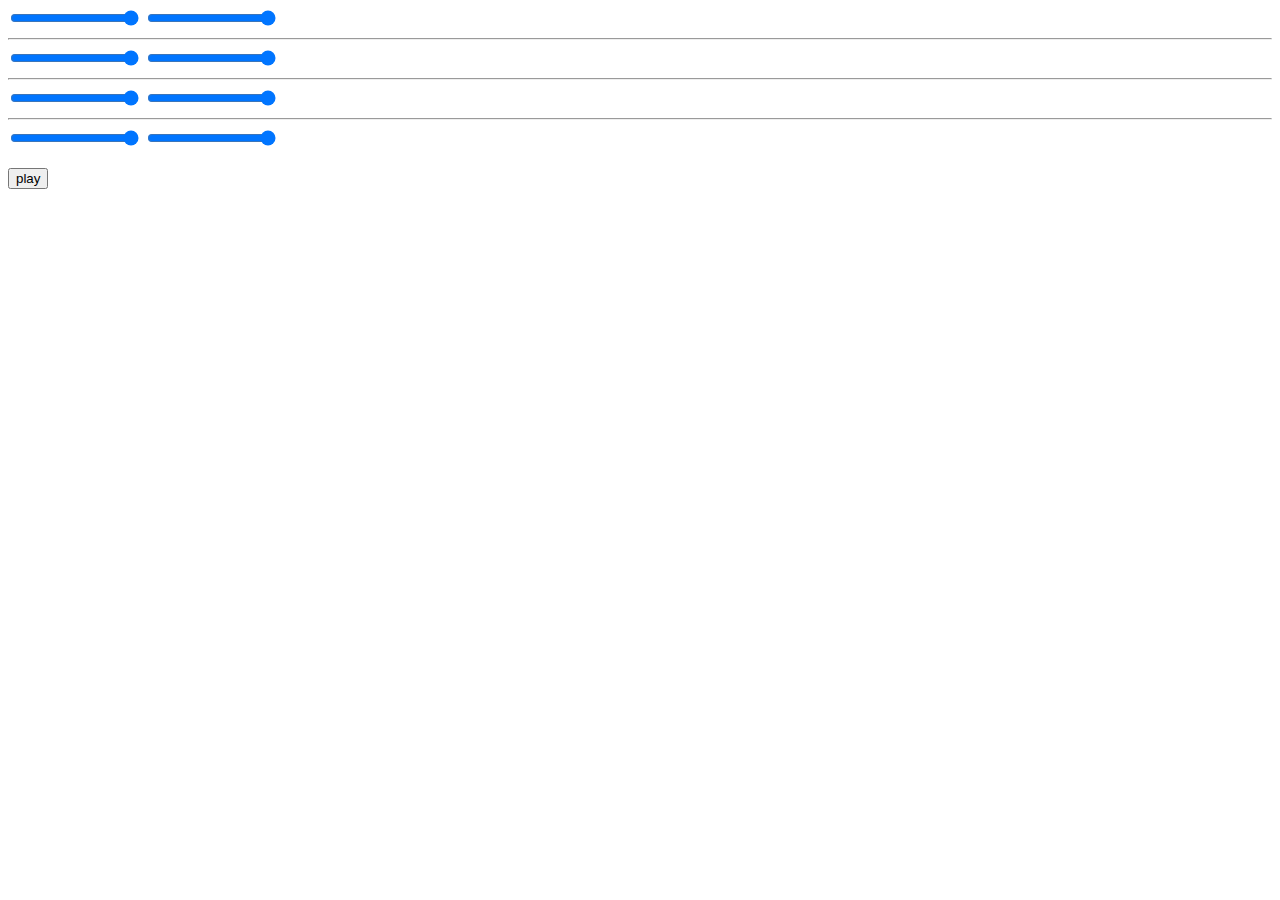
==== lfo_test.html @ 3f6ba092 "Add LFO experiment" ====
<!-- https://developer.mozilla.org/en-US/docs/Web/API/Web_Audio_API/Advanced_techniques -->

<!DOCTYPE html>
<html>
<head>
    <meta charset="utf-8">
    <meta http-equiv="X-UA-Compatible" content="IE=edge">
    <title>lfo test</title>
    <link rel="stylesheet" href="">
</head>
<body>
	<input type="range" min=1 max=6 value="440" />
	<input type="range" min=1 max=50 value="440" />
	<hr/>
	<input type="range" min=1 max=6 value="440" />
	<input type="range" min=1 max=50 value="440" />
	<hr/>
	<input type="range" min=1 max=6 value="440" />
	<input type="range" min=1 max=50 value="440" />
	<hr/>
	<input type="range" min=1 max=6 value="440" />
	<input type="range" min=1 max=50 value="440" />

	<br/>
	<br/>
	<input id="btn_play" type="button" value="play" />
<script>

var combos = [
    [440/1, 10],
    [440/2, 5],
    [440/3, 4],
    [440/4, 3],
    [440/5, 2],
    [440/6, 1]
];

var lfo_test = function (ctx, freq, lfo_freq) {
    var lfo = ctx.createOscillator(),
	    osc = ctx.createOscillator(),
	    amp = ctx.createGain();

    //set up our oscillator types
    lfo.type = 'sine';
    osc.type = 'sine';

    osc.frequency.value = freq;
    lfo.frequency.value = lfo_freq;

    //set the amplitude of the modulation
    amp.gain.setValueAtTime(1, ctx.currentTime);

    //connect the dots
    lfo.connect(amp.gain);
    osc.connect(amp).connect(ctx.destination);

    lfo.start();
    osc.start();
}

var play = function (combos) {
	ctx = new AudioContext();
    combos.map(function(val) {
        lfo_test(ctx, val[0], val[1]);
    })
}

var btn = document.getElementById("btn_play");
btn.addEventListener('click', function () {
	play(combos);
});



</script>
</body>
</html>
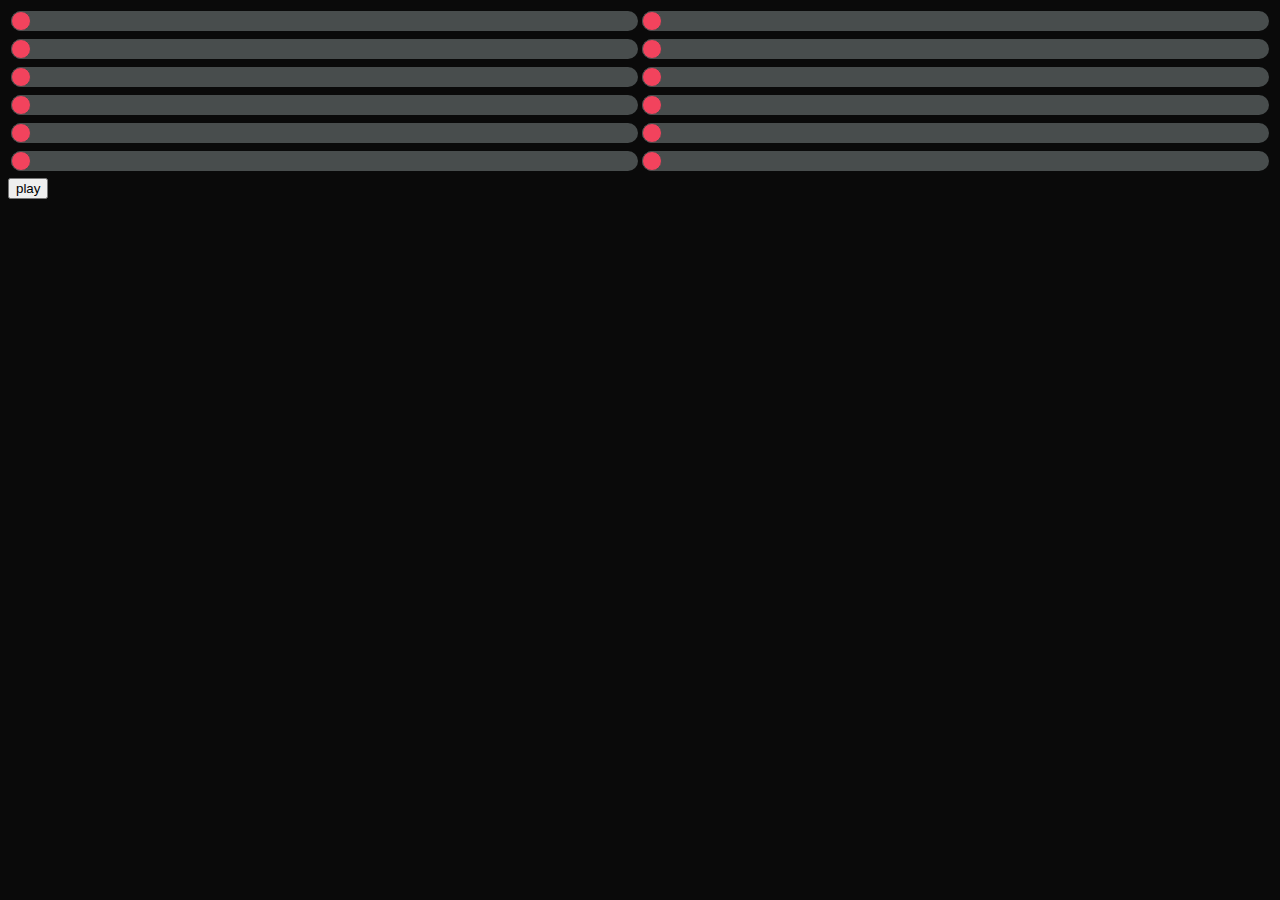
==== commit 9dfa701e: "Upgrade LFO test" ====
--- a/lfo_test.html
+++ b/lfo_test.html
@@ -7,68 +7,240 @@
     <meta http-equiv="X-UA-Compatible" content="IE=edge">
     <title>lfo test</title>
     <link rel="stylesheet" href="">
+    <style type="text/css">
+body {
+	background: rgb(10,10,10);
+}
+table {
+	width: 100%;
+}
+input[type=range].slider {
+  -webkit-appearance: none;
+  width: 100%;
+  margin: 0px 0;
+  background: transparent;
+}
+input[type=range].slider:focus {
+  outline: none;
+}
+input[type=range].slider::-webkit-slider-runnable-track {
+  width: 100%;
+  height: 20px;
+  cursor: pointer;
+  box-shadow: 0px 0px 0px #000000, 0px 0px 0px #0d0d0d;
+  background: #484d4d;
+  border-radius: 25px;
+  border: 0px solid #010101;
+}
+input[type=range].slider::-webkit-slider-thumb {
+  box-shadow: 0px 0px 0px #670000, 0px 0px 0px #810000;
+  border: 1px solid #484d4d;
+  height: 20px;
+  width: 20px;
+  border-radius: 50px;
+  background: rgba(255, 67, 95, 0.93);
+  cursor: pointer;
+  -webkit-appearance: none;
+  margin-top: 0px;
+}
+input[type=range].slider:focus::-webkit-slider-runnable-track {
+  background: #5e6565;
+}
+input[type=range].slider::-moz-range-track {
+  width: 100%;
+  height: 20px;
+  cursor: pointer;
+  box-shadow: 0px 0px 0px #000000, 0px 0px 0px #0d0d0d;
+  background: #484d4d;
+  border-radius: 25px;
+  border: 0px solid #010101;
+}
+input[type=range].slider::-moz-range-thumb {
+  box-shadow: 0px 0px 0px #670000, 0px 0px 0px #810000;
+  border: 1px solid #484d4d;
+  height: 20px;
+  width: 20px;
+  border-radius: 50px;
+  background: rgba(255, 67, 95, 0.93);
+  cursor: pointer;
+}
+input[type=range].slider::-ms-track {
+  width: 100%;
+  height: 20px;
+  cursor: pointer;
+  background: transparent;
+  border-color: transparent;
+  color: transparent;
+}
+input[type=range].slider::-ms-fill-lower {
+  background: #323535;
+  border: 0px solid #010101;
+  border-radius: 50px;
+  box-shadow: 0px 0px 0px #000000, 0px 0px 0px #0d0d0d;
+}
+input[type=range].slider::-ms-fill-upper {
+  background: #484d4d;
+  border: 0px solid #010101;
+  border-radius: 50px;
+  box-shadow: 0px 0px 0px #000000, 0px 0px 0px #0d0d0d;
+}
+input[type=range].slider::-ms-thumb {
+  box-shadow: 0px 0px 0px #670000, 0px 0px 0px #810000;
+  border: 1px solid #484d4d;
+  width: 20px;
+  border-radius: 50px;
+  background: rgba(255, 67, 95, 0.93);
+  cursor: pointer;
+  height: 20px;
+}
+input[type=range].slider:focus::-ms-fill-lower {
+  background: #484d4d;
+}
+input[type=range].slider:focus::-ms-fill-upper {
+  background: #5e6565;
+}
+
+
+    </style>
 </head>
 <body>
-	<input type="range" min=1 max=6 value="440" />
-	<input type="range" min=1 max=50 value="440" />
-	<hr/>
-	<input type="range" min=1 max=6 value="440" />
-	<input type="range" min=1 max=50 value="440" />
-	<hr/>
-	<input type="range" min=1 max=6 value="440" />
-	<input type="range" min=1 max=50 value="440" />
-	<hr/>
-	<input type="range" min=1 max=6 value="440" />
-	<input type="range" min=1 max=50 value="440" />
-
-	<br/>
-	<br/>
+	<table>
+		<tr>
+			<td><input class="slider" id="slider_osc_freq_0" type="range" min=1 max=10 value="1" /></td>
+			<td><input class="slider" id="slider_lfo_freq_0" type="range" min=1 max=10 value="1" /></td>
+		</tr>
+		<tr>
+			<td><input class="slider" id="slider_osc_freq_1" type="range" min=1 max=10 value="1" /></td>
+			<td><input class="slider" id="slider_lfo_freq_1" type="range" min=1 max=10 value="1" /></td>
+		</tr>
+		<tr>
+			<td><input class="slider" id="slider_osc_freq_2" type="range" min=1 max=10 value="1" /></td>
+			<td><input class="slider" id="slider_lfo_freq_2" type="range" min=1 max=10 value="1" /></td>
+		</tr>
+		<tr>
+			<td><input class="slider" id="slider_osc_freq_3" type="range" min=1 max=10 value="1" /></td>
+			<td><input class="slider" id="slider_lfo_freq_3" type="range" min=1 max=10 value="1" /></td>
+		</tr>
+		<tr>
+			<td><input class="slider" id="slider_osc_freq_4" type="range" min=1 max=10 value="1" /></td>
+			<td><input class="slider" id="slider_lfo_freq_4" type="range" min=1 max=10 value="1" /></td>
+		</tr>
+		<tr>
+			<td><input class="slider" id="slider_osc_freq_5" type="range" min=1 max=10 value="1" /></td>
+			<td><input class="slider" id="slider_lfo_freq_5" type="range" min=1 max=10 value="1" /></td>
+		</tr>
+	</table>
 	<input id="btn_play" type="button" value="play" />
 <script>
 
 var combos = [
-    [440/1, 10],
-    [440/2, 5],
-    [440/3, 4],
-    [440/4, 3],
-    [440/5, 2],
-    [440/6, 1]
+    [1, 'sine', 6, 'sine'],
+    [2, 'sine', 5, 'sine'],
+    [3, 'sine', 4, 'sine'],
+    [4, 'sine', 3, 'sine'],
+    [5, 'sine', 2, 'sine'],
+    [6, 'sine', 1, 'sine']
 ];
 
-var lfo_test = function (ctx, freq, lfo_freq) {
-    var lfo = ctx.createOscillator(),
-	    osc = ctx.createOscillator(),
-	    amp = ctx.createGain();
+var LFO = function (ctx, osc_freq, osc_type, lfo_freq, lfo_type) {
+	this.ctx = ctx;
+    this.lfo = ctx.createOscillator(),
+	this.osc = ctx.createOscillator(),
+	this.amp = ctx.createGain();
 
     //set up our oscillator types
-    lfo.type = 'sine';
-    osc.type = 'sine';
-
-    osc.frequency.value = freq;
-    lfo.frequency.value = lfo_freq;
+    this.lfo.type = lfo_type || 'sine';
+    this.osc.type = osc_type || 'sine';
+
+    this.lfo.frequency.value = lfo_freq;
+    this.osc.frequency.value = 440/osc_freq;
 
     //set the amplitude of the modulation
-    amp.gain.setValueAtTime(1, ctx.currentTime);
+    this.amp.gain.setValueAtTime(1, ctx.currentTime);
 
     //connect the dots
-    lfo.connect(amp.gain);
-    osc.connect(amp).connect(ctx.destination);
-
-    lfo.start();
-    osc.start();
-}
-
-var play = function (combos) {
-	ctx = new AudioContext();
-    combos.map(function(val) {
-        lfo_test(ctx, val[0], val[1]);
+    this.lfo.connect(this.amp.gain);
+    this.osc.connect(this.amp).connect(ctx.destination);
+
+    // this.lfo.start();
+    // this.osc.start();
+}
+
+LFO.prototype.set_osc_freq = function(val) {
+    this.osc.frequency.value = 440/val;
+};
+LFO.prototype.set_lfo_freq = function(val) {
+    this.lfo.frequency.value = val;
+};
+LFO.prototype.set_osc_type = function(val) {
+    this.osc.type = val;
+};
+LFO.prototype.set_lfo_type = function(val) {
+    this.lfo.type = val;
+};
+LFO.prototype.start = function() {
+    this.lfo.start();
+    this.osc.start();
+};
+LFO.prototype.stop = function() {
+    this.lfo.stop();
+    this.osc.stop();
+};
+
+var inited = false;
+var playState = false;
+var synths = [];
+var ctx;
+
+var init = function (combos) {
+	if (inited) return;
+	inited = true;
+	var ctx = new AudioContext();
+    combos.map(function(val, idx) {
+    	var synth = new LFO(ctx, val[0], val[1], val[2], val[3]);
+        synths.push(synth);
+        slider_init(idx, synth);
     })
 }
+
+var start = function () {
+	synths.map(function (synth) {
+		synth.start();
+	});
+}
+
+var stop = function () {
+	synths.map(function (synth) {
+		synth.stop();
+	});
+}
+
 
 var btn = document.getElementById("btn_play");
 btn.addEventListener('click', function () {
-	play(combos);
+	init(combos);
+	playState = !playState;
+	if (playState) start();
+	else stop();
 });
+
+var slider_init = function (idx, synth) {
+	var slider_osc_freq = document.getElementById("slider_osc_freq_"+idx);
+	var slider_lfo_freq = document.getElementById("slider_lfo_freq_"+idx);
+
+	slider_osc_freq.value = 440/synth.osc.frequency.value;
+	slider_lfo_freq.value = synth.lfo.frequency.value;
+
+	slider_osc_freq.addEventListener('change', function () {
+		synth.set_osc_freq(parseFloat(this.value, 10));
+	});
+	slider_lfo_freq.addEventListener('change', function () {
+		synth.set_lfo_freq(parseFloat(this.value, 10));
+	});
+}
+
+
+
 
 
 
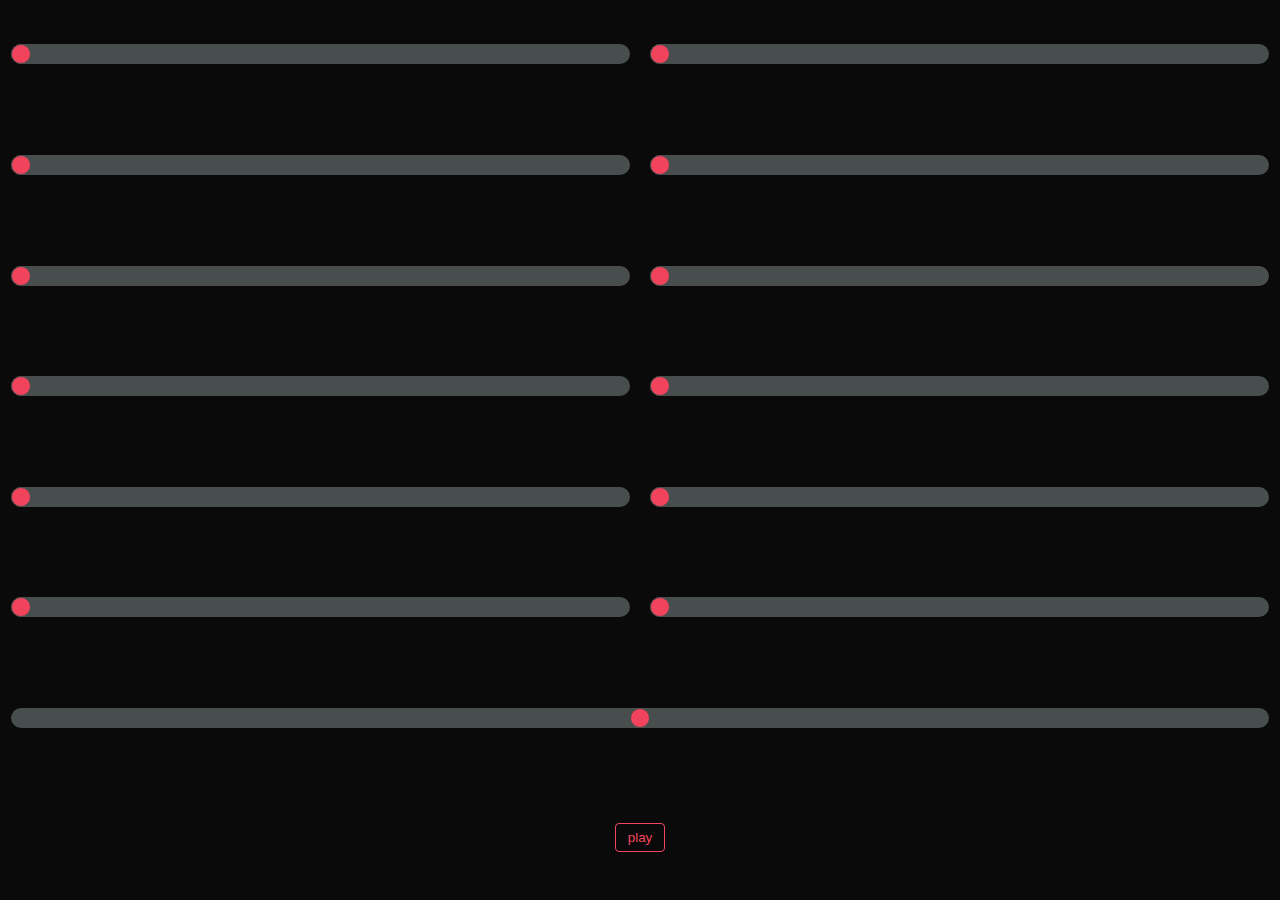
==== commit 37a249ba: "Add main volume control" ====
--- a/lfo_test.html
+++ b/lfo_test.html
@@ -8,11 +8,36 @@
     <title>lfo test</title>
     <link rel="stylesheet" href="">
     <style type="text/css">
+html, body {
+	padding: 0;
+	margin: 0;
+}
 body {
 	background: rgb(10,10,10);
 }
 table {
 	width: 100%;
+	height: 100vh;
+}
+td {
+	text-align: center;
+	padding: 1vh;
+}
+input[type=button] {
+	background: transparent;
+	border: 1px #f2455d solid;
+	border-radius: 4px;
+	padding: 6px 12px;
+	color: #f2455d;
+	cursor: pointer;
+}
+input[type=button]:hover {
+	background: #f2455d;
+	color: rgb(10,10,10);
+}
+
+input[type=range] {
+  width: 100%;
 }
 input[type=range].slider {
   -webkit-appearance: none;
@@ -129,8 +154,13 @@
 			<td><input class="slider" id="slider_osc_freq_5" type="range" min=1 max=10 value="1" /></td>
 			<td><input class="slider" id="slider_lfo_freq_5" type="range" min=1 max=10 value="1" /></td>
 		</tr>
+		<tr>
+			<td colspan="2"><input class="slider" id="slider_master_volume" type="range" min=0 max=1 value="0.5" step="0.01" /></td>
+		</tr>
+		<tr>
+			<td colspan="2"><input id="btn_play" type="button" value="play" /></td>
+		</tr>
 	</table>
-	<input id="btn_play" type="button" value="play" />
 <script>
 
 var combos = [
@@ -141,8 +171,16 @@
     [5, 'sine', 2, 'sine'],
     [6, 'sine', 1, 'sine']
 ];
-
-var LFO = function (ctx, osc_freq, osc_type, lfo_freq, lfo_type) {
+var combos = [
+	[440/110, 'sine', 3, 'sine'],
+	[440/220, 'sine', 5, 'sine'],
+	[440/110, 'sine', 2, 'sine'],
+	[440/110, 'sine', 6, 'sine'],
+	[440/110, 'sine', 4, 'sine'],
+	[440/73.33333587646484, 'sine', 7, 'sine']
+];
+
+var LFO = function (ctx, output, osc_freq, osc_type, lfo_freq, lfo_type) {
 	this.ctx = ctx;
     this.lfo = ctx.createOscillator(),
 	this.osc = ctx.createOscillator(),
@@ -155,19 +193,17 @@
     this.lfo.frequency.value = lfo_freq;
     this.osc.frequency.value = 440/osc_freq;
 
-    //set the amplitude of the modulation
-    this.amp.gain.setValueAtTime(1, ctx.currentTime);
-
     //connect the dots
     this.lfo.connect(this.amp.gain);
-    this.osc.connect(this.amp).connect(ctx.destination);
-
-    // this.lfo.start();
-    // this.osc.start();
-}
-
+    this.osc.connect(this.amp).connect(output);
+
+    console.log(output);
+
+    this.lfo.start();
+    this.osc.start();
+}
 LFO.prototype.set_osc_freq = function(val) {
-    this.osc.frequency.value = 440/val;
+    this.osc.frequency.value = val;
 };
 LFO.prototype.set_lfo_freq = function(val) {
     this.lfo.frequency.value = val;
@@ -178,29 +214,57 @@
 LFO.prototype.set_lfo_type = function(val) {
     this.lfo.type = val;
 };
+LFO.prototype.set_amp_gain = function(val) {
+    this.amp.gain.setValueAtTime(val, this.ctx.currentTime);
+};
 LFO.prototype.start = function() {
-    this.lfo.start();
-    this.osc.start();
+    this.set_amp_gain(0.1);
+	this.osc.connect(this.amp);
 };
 LFO.prototype.stop = function() {
-    this.lfo.stop();
-    this.osc.stop();
-};
-
-var inited = false;
-var playState = false;
+    this.set_amp_gain(0);
+	this.osc.disconnect(this.amp);
+};
+
+var is_init = false;
+var is_playing = false;
 var synths = [];
 var ctx;
 
+
+var slider_init = function (idx, synth) {
+	var slider_osc_freq = document.getElementById("slider_osc_freq_"+idx);
+	var slider_lfo_freq = document.getElementById("slider_lfo_freq_"+idx);
+
+	slider_osc_freq.value = 440/synth.osc.frequency.value;
+	slider_lfo_freq.value = synth.lfo.frequency.value;
+
+	slider_osc_freq.addEventListener('input', function () {
+		synth.set_osc_freq(440/parseFloat(this.value, 10));
+	});
+	slider_lfo_freq.addEventListener('input', function () {
+		synth.set_lfo_freq(parseFloat(this.value, 10));
+	});
+}
+
 var init = function (combos) {
-	if (inited) return;
-	inited = true;
+	if (is_init) return;
+	is_init = true;
+
+	console.log('initializing...');
 	var ctx = new AudioContext();
+	var main_volume = ctx.createGain()
+	main_volume.connect(ctx.destination);
+	main_volume.gain.value = 0.5;
+	console.log(main_volume, main_volume.gain);
     combos.map(function(val, idx) {
-    	var synth = new LFO(ctx, val[0], val[1], val[2], val[3]);
+    	var synth = new LFO(ctx, main_volume, val[0], val[1], val[2], val[3]);
         synths.push(synth);
         slider_init(idx, synth);
-    })
+    });
+    document.getElementById('slider_master_volume').addEventListener('input', function () {
+    	main_volume.gain.value = this.value;
+    });
 }
 
 var start = function () {
@@ -215,33 +279,19 @@
 	});
 }
 
-
 var btn = document.getElementById("btn_play");
 btn.addEventListener('click', function () {
 	init(combos);
-	playState = !playState;
-	if (playState) start();
-	else stop();
+	is_playing = !is_playing;
+	if (is_playing) {
+		btn.value="pause";
+		start();
+	}
+	else {
+		btn.value="play";
+		stop();
+	}
 });
-
-var slider_init = function (idx, synth) {
-	var slider_osc_freq = document.getElementById("slider_osc_freq_"+idx);
-	var slider_lfo_freq = document.getElementById("slider_lfo_freq_"+idx);
-
-	slider_osc_freq.value = 440/synth.osc.frequency.value;
-	slider_lfo_freq.value = synth.lfo.frequency.value;
-
-	slider_osc_freq.addEventListener('change', function () {
-		synth.set_osc_freq(parseFloat(this.value, 10));
-	});
-	slider_lfo_freq.addEventListener('change', function () {
-		synth.set_lfo_freq(parseFloat(this.value, 10));
-	});
-}
-
-
-
-
 
 
 </script>
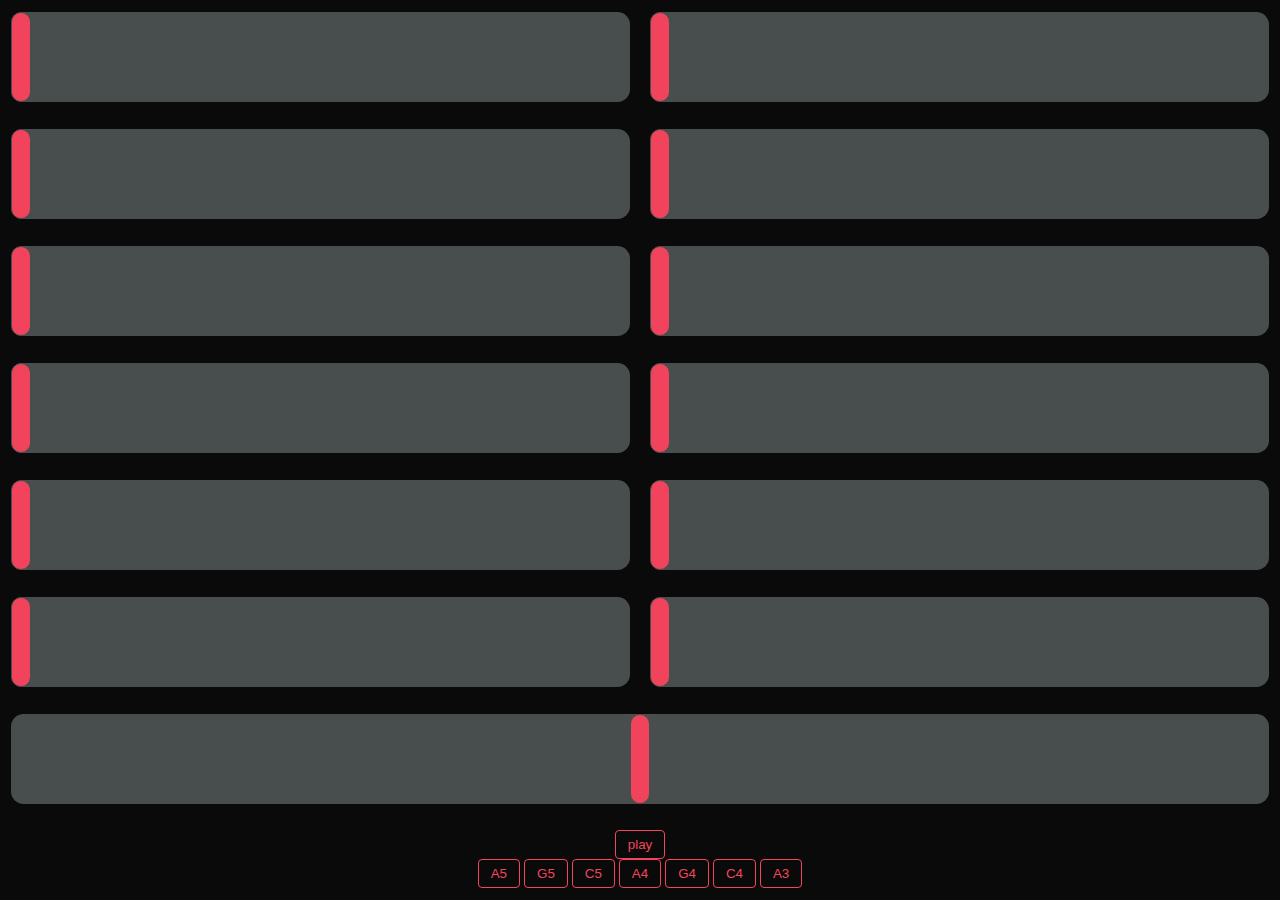
==== commit 6c308176: "Add base note controls" ====
--- a/lfo_test.html
+++ b/lfo_test.html
@@ -50,48 +50,48 @@
 }
 input[type=range].slider::-webkit-slider-runnable-track {
   width: 100%;
-  height: 20px;
+  height: 10vh;
+  cursor: pointer;
+  box-shadow: 0px 0px 0px #000000, 0px 0px 0px #0d0d0d;
+  background: #484d4d;
+  border-radius: 12.5px;
+  border: 0px solid #010101;
+}
+input[type=range].slider::-webkit-slider-thumb {
+  box-shadow: 0px 0px 0px #670000, 0px 0px 0px #810000;
+  border: 1px solid #484d4d;
+  height: 10vh;
+  width: 20px;
+  border-radius: 50px;
+  background: rgba(255, 67, 95, 0.93);
+  cursor: pointer;
+  -webkit-appearance: none;
+  margin-top: 0px;
+}
+input[type=range].slider:focus::-webkit-slider-runnable-track {
+  background: #5e6565;
+}
+input[type=range].slider::-moz-range-track {
+  width: 100%;
+  height: 10vh;
   cursor: pointer;
   box-shadow: 0px 0px 0px #000000, 0px 0px 0px #0d0d0d;
   background: #484d4d;
   border-radius: 25px;
   border: 0px solid #010101;
 }
-input[type=range].slider::-webkit-slider-thumb {
+input[type=range].slider::-moz-range-thumb {
   box-shadow: 0px 0px 0px #670000, 0px 0px 0px #810000;
   border: 1px solid #484d4d;
-  height: 20px;
+  height: 10vh;
   width: 20px;
   border-radius: 50px;
   background: rgba(255, 67, 95, 0.93);
   cursor: pointer;
-  -webkit-appearance: none;
-  margin-top: 0px;
-}
-input[type=range].slider:focus::-webkit-slider-runnable-track {
-  background: #5e6565;
-}
-input[type=range].slider::-moz-range-track {
-  width: 100%;
-  height: 20px;
-  cursor: pointer;
-  box-shadow: 0px 0px 0px #000000, 0px 0px 0px #0d0d0d;
-  background: #484d4d;
-  border-radius: 25px;
-  border: 0px solid #010101;
-}
-input[type=range].slider::-moz-range-thumb {
-  box-shadow: 0px 0px 0px #670000, 0px 0px 0px #810000;
-  border: 1px solid #484d4d;
-  height: 20px;
-  width: 20px;
-  border-radius: 50px;
-  background: rgba(255, 67, 95, 0.93);
-  cursor: pointer;
 }
 input[type=range].slider::-ms-track {
   width: 100%;
-  height: 20px;
+  height: 10vh;
   cursor: pointer;
   background: transparent;
   border-color: transparent;
@@ -116,7 +116,7 @@
   border-radius: 50px;
   background: rgba(255, 67, 95, 0.93);
   cursor: pointer;
-  height: 20px;
+  height: 10vh;
 }
 input[type=range].slider:focus::-ms-fill-lower {
   background: #484d4d;
@@ -158,10 +158,65 @@
 			<td colspan="2"><input class="slider" id="slider_master_volume" type="range" min=0 max=1 value="0.5" step="0.01" /></td>
 		</tr>
 		<tr>
-			<td colspan="2"><input id="btn_play" type="button" value="play" /></td>
+			<td colspan="2">
+				<input id="btn_play" type="button" value="play" />
+				<br />
+				<input id="btn_note_0" type="button" value="A5" onClick="set_base(880)" />
+				<input id="btn_note_0" type="button" value="G5" onClick="set_base(784)" />
+				<input id="btn_note_0" type="button" value="C5" onClick="set_base(523.26)" />
+				<input id="btn_note_0" type="button" value="A4" onClick="set_base(440)" />
+				<input id="btn_note_1" type="button" value="G4" onClick="set_base(392.00)" />
+				<input id="btn_note_2" type="button" value="C4" onClick="set_base(261.63)" />
+				<input id="btn_note_3" type="button" value="A3" onClick="set_base(220)" />
+			</td>
 		</tr>
 	</table>
 <script>
+
+
+var is_init = false;
+var is_playing = false;
+var synths = [];
+var ctx;
+var BASE_NOTE = 440;
+var notes = {
+   "A2":  110.00,
+  "A#2":  116.54,
+  "Bb2":  116.54,
+   "B2":  123.47,
+   "C3":  130.81,
+  "C#3":  138.59,
+  "Db3":  138.59,
+   "D3":  146.83,
+  "D#3":  155.56,
+  "Eb3":  155.56,
+   "E3":  164.81,
+   "F3":  174.61,
+  "F#3":  185.00,
+  "Gb3":  185.00,
+   "G3":  196.00,
+  "G#3":  207.65,
+  "Ab3":  207.65,
+   "A3":  220.00,
+  "A#3":  233.08,
+  "Bb3":  233.08,
+   "B3":  246.94,
+   "C4":  261.63,
+  "C#4":  277.18,
+  "Db4":  277.18,
+   "D4":  293.66,
+  "D#4":  311.13,
+  "Eb4":  311.13,
+   "E4":  329.63,
+   "F4":  349.23,
+  "F#4":  369.99,
+  "Gb4":  369.99,
+   "G4":  392.00,
+  "G#4":  415.30,
+  "Ab4":  415.30,
+   "A4":  440.00
+};
+
 
 var combos = [
     [1, 'sine', 6, 'sine'],
@@ -191,14 +246,12 @@
     this.osc.type = osc_type || 'sine';
 
     this.lfo.frequency.value = lfo_freq;
-    this.osc.frequency.value = 440/osc_freq;
+    this.osc.frequency.value = BASE_NOTE/osc_freq;
 
     //connect the dots
     this.lfo.connect(this.amp.gain);
     this.osc.connect(this.amp).connect(output);
 
-    console.log(output);
-
     this.lfo.start();
     this.osc.start();
 }
@@ -226,26 +279,54 @@
 	this.osc.disconnect(this.amp);
 };
 
-var is_init = false;
-var is_playing = false;
-var synths = [];
-var ctx;
-
+
+var update_synths = function () {
+	let b64 = btoa(JSON.stringify(combos))
+	// let json = JSON.parse(atob(b64));
+	// console.log(b64, json);
+
+	window.location.hash = "#"+b64;
+
+	synths.map(function (synth, idx){
+		// console.log(combos, synths);
+		synth.set_osc_freq(get_note(BASE_NOTE, combos[idx][0]));
+		synth.set_lfo_freq(combos[idx][2]);
+	});
+	
+
+};
+
+var set_base = function (base) {
+	BASE_NOTE = base;
+	update_synths();
+};
+
+var get_note = function (base, step) {
+	var note = base/parseFloat(step, 10); 
+	// console.log(base, step, note);
+	return note;
+};
 
 var slider_init = function (idx, synth) {
 	var slider_osc_freq = document.getElementById("slider_osc_freq_"+idx);
 	var slider_lfo_freq = document.getElementById("slider_lfo_freq_"+idx);
 
-	slider_osc_freq.value = 440/synth.osc.frequency.value;
+	slider_osc_freq.value = BASE_NOTE/synth.osc.frequency.value;
 	slider_lfo_freq.value = synth.lfo.frequency.value;
 
 	slider_osc_freq.addEventListener('input', function () {
-		synth.set_osc_freq(440/parseFloat(this.value, 10));
+		combos[idx][0] = parseFloat(this.value, 10);
+		var note = get_note(BASE_NOTE, combos[idx][0]);
+		synth.set_osc_freq(note);
+		update_synths();
 	});
 	slider_lfo_freq.addEventListener('input', function () {
-		synth.set_lfo_freq(parseFloat(this.value, 10));
+		combos[idx][2] = parseFloat(this.value, 10);
+		var note = combos[idx][2]; 
+		synth.set_lfo_freq(note);
+		update_synths();
 	});
-}
+};
 
 var init = function (combos) {
 	if (is_init) return;
@@ -256,7 +337,6 @@
 	var main_volume = ctx.createGain()
 	main_volume.connect(ctx.destination);
 	main_volume.gain.value = 0.5;
-	console.log(main_volume, main_volume.gain);
     combos.map(function(val, idx) {
     	var synth = new LFO(ctx, main_volume, val[0], val[1], val[2], val[3]);
         synths.push(synth);
@@ -265,6 +345,7 @@
     document.getElementById('slider_master_volume').addEventListener('input', function () {
     	main_volume.gain.value = this.value;
     });
+    update_synths();
 }
 
 var start = function () {
@@ -293,6 +374,40 @@
 	}
 });
 
+window.addEventListener('load', (event) => {
+  var hash = window.location.hash.substring(1);
+  if (hash) {
+  	combos = JSON.parse(atob(hash));
+  	update_synths();
+  }
+});
+
+document.addEventListener('keydown', (event) => {
+  const keyName = event.key;
+
+  if (keyName === 'a') {
+	set_base(880);
+  }
+  if (keyName === 's') {
+	set_base(784);
+  }
+  if (keyName === 'd') {
+	set_base(523.26);
+  }
+  if (keyName === 'f') {
+	set_base(440);
+  }
+  if (keyName === 'g') {
+	set_base(392.00);
+  }
+  if (keyName === 'h') {
+	set_base(261.63);
+  }
+  if (keyName === 'j') {
+	set_base(220);
+  }
+}, false);
+
 
 </script>
 </body>
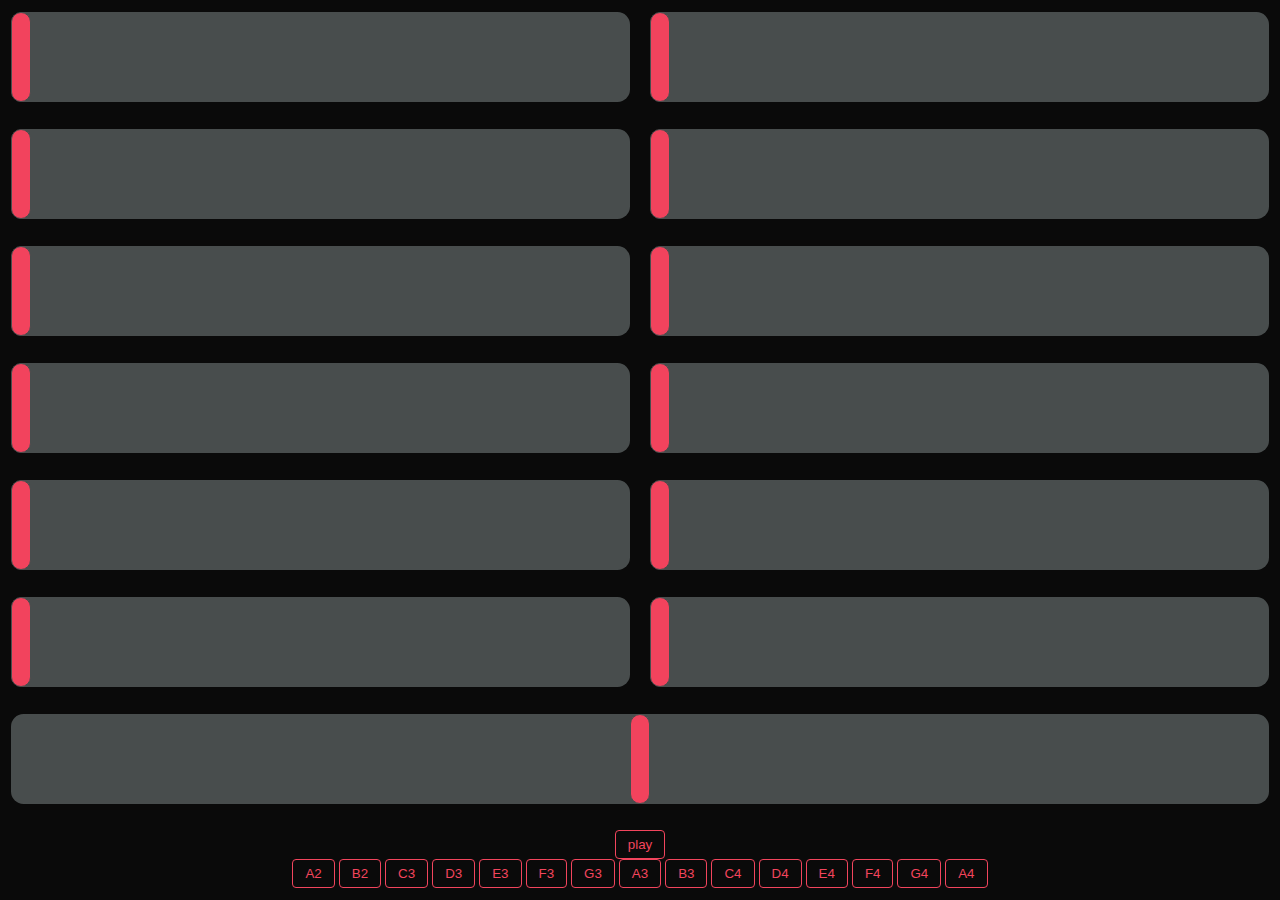
==== commit 6107ff82: "Clean up code and button listener logic" ====
--- a/lfo_test.html
+++ b/lfo_test.html
@@ -127,6 +127,7 @@
 
 
     </style>
+    <script type="text/javascript" src="js/getFrequency.js"></script>
 </head>
 <body>
 	<table>
@@ -161,63 +162,31 @@
 			<td colspan="2">
 				<input id="btn_play" type="button" value="play" />
 				<br />
-				<input id="btn_note_0" type="button" value="A5" onClick="set_base(880)" />
-				<input id="btn_note_0" type="button" value="G5" onClick="set_base(784)" />
-				<input id="btn_note_0" type="button" value="C5" onClick="set_base(523.26)" />
-				<input id="btn_note_0" type="button" value="A4" onClick="set_base(440)" />
-				<input id="btn_note_1" type="button" value="G4" onClick="set_base(392.00)" />
-				<input id="btn_note_2" type="button" value="C4" onClick="set_base(261.63)" />
-				<input id="btn_note_3" type="button" value="A3" onClick="set_base(220)" />
+				<input class="note_button" type="button" value="A2" />
+				<input class="note_button" type="button" value="B2" />
+				<input class="note_button" type="button" value="C3" />
+				<input class="note_button" type="button" value="D3" />
+				<input class="note_button" type="button" value="E3" />
+				<input class="note_button" type="button" value="F3" />
+				<input class="note_button" type="button" value="G3" />
+				<input class="note_button" type="button" value="A3" />
+				<input class="note_button" type="button" value="B3" />
+				<input class="note_button" type="button" value="C4" />
+				<input class="note_button" type="button" value="D4" />
+				<input class="note_button" type="button" value="E4" />
+				<input class="note_button" type="button" value="F4" />
+				<input class="note_button" type="button" value="G4" />
+				<input class="note_button" type="button" value="A4" />
 			</td>
 		</tr>
 	</table>
 <script>
-
 
 var is_init = false;
 var is_playing = false;
 var synths = [];
 var ctx;
 var BASE_NOTE = 440;
-var notes = {
-   "A2":  110.00,
-  "A#2":  116.54,
-  "Bb2":  116.54,
-   "B2":  123.47,
-   "C3":  130.81,
-  "C#3":  138.59,
-  "Db3":  138.59,
-   "D3":  146.83,
-  "D#3":  155.56,
-  "Eb3":  155.56,
-   "E3":  164.81,
-   "F3":  174.61,
-  "F#3":  185.00,
-  "Gb3":  185.00,
-   "G3":  196.00,
-  "G#3":  207.65,
-  "Ab3":  207.65,
-   "A3":  220.00,
-  "A#3":  233.08,
-  "Bb3":  233.08,
-   "B3":  246.94,
-   "C4":  261.63,
-  "C#4":  277.18,
-  "Db4":  277.18,
-   "D4":  293.66,
-  "D#4":  311.13,
-  "Eb4":  311.13,
-   "E4":  329.63,
-   "F4":  349.23,
-  "F#4":  369.99,
-  "Gb4":  369.99,
-   "G4":  392.00,
-  "G#4":  415.30,
-  "Ab4":  415.30,
-   "A4":  440.00
-};
-
-
 var combos = [
     [1, 'sine', 6, 'sine'],
     [2, 'sine', 5, 'sine'],
@@ -226,14 +195,6 @@
     [5, 'sine', 2, 'sine'],
     [6, 'sine', 1, 'sine']
 ];
-var combos = [
-	[440/110, 'sine', 3, 'sine'],
-	[440/220, 'sine', 5, 'sine'],
-	[440/110, 'sine', 2, 'sine'],
-	[440/110, 'sine', 6, 'sine'],
-	[440/110, 'sine', 4, 'sine'],
-	[440/73.33333587646484, 'sine', 7, 'sine']
-];
 
 var LFO = function (ctx, output, osc_freq, osc_type, lfo_freq, lfo_type) {
 	this.ctx = ctx;
@@ -282,18 +243,12 @@
 
 var update_synths = function () {
 	let b64 = btoa(JSON.stringify(combos))
-	// let json = JSON.parse(atob(b64));
-	// console.log(b64, json);
-
 	window.location.hash = "#"+b64;
-
 	synths.map(function (synth, idx){
 		// console.log(combos, synths);
 		synth.set_osc_freq(get_note(BASE_NOTE, combos[idx][0]));
 		synth.set_lfo_freq(combos[idx][2]);
 	});
-	
-
 };
 
 var set_base = function (base) {
@@ -360,8 +315,7 @@
 	});
 }
 
-var btn = document.getElementById("btn_play");
-btn.addEventListener('click', function () {
+var togglePlayback = function () {
 	init(combos);
 	is_playing = !is_playing;
 	if (is_playing) {
@@ -372,7 +326,21 @@
 		btn.value="play";
 		stop();
 	}
-});
+}
+
+var note_button_listener = function () {
+	if (this.value) {
+		set_base(getFrequency(this.value));
+	}
+};
+
+var classname = document.getElementsByClassName("note_button");
+for (i = 0; i < classname.length; i++) {
+    classname[i].addEventListener('click', note_button_listener);
+}
+
+var btn = document.getElementById("btn_play");
+btn.addEventListener('click', togglePlayback);
 
 window.addEventListener('load', (event) => {
   var hash = window.location.hash.substring(1);
@@ -384,7 +352,9 @@
 
 document.addEventListener('keydown', (event) => {
   const keyName = event.key;
-
+  if (keyName === ' ') {
+	togglePlayback();
+  }
   if (keyName === 'a') {
 	set_base(880);
   }
